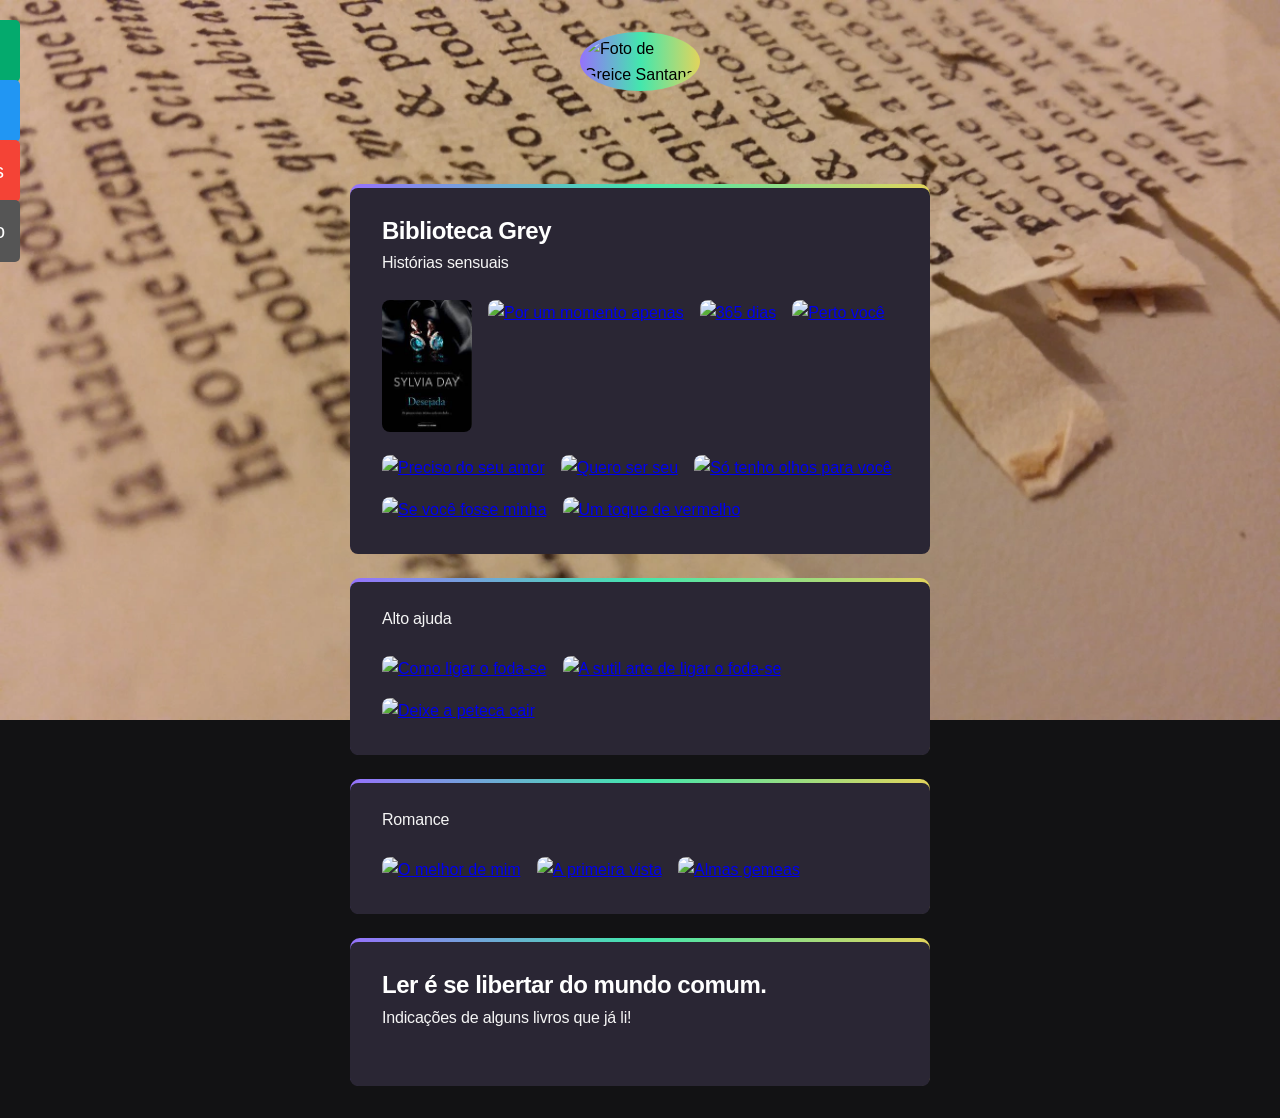
==== NLW-main/index.html @ d248dae0 "Manutenção" ====
<!DOCTYPE html>
<html lang="pt-br">
    <head>

        <link rel="preconnect" href="https://fonts.googleapis.com">
        <link rel="preconnect" href="https://fonts.gstatic.com" crossorigin>
        <link href="https: //fonts.googleapis.com/css2? família= Inter:wght@400;900 &family= Justo & family= Rubik+Moonrocks & family= Sarala & display=swap" rel="stylesheet">

        <meta charset="UTF-8">
        <meta http-equiv="X-UA-Compatible" content="IE=edge">
        <meta name="viewport" content="width=device-width, initial-scale=1.0">
        <title>NLW-Explorer</title>

        <link rel="stylesheet" href="./styles.css">

    </head>
    <body>
        
      <header>
        <div>
            <img 
            src="https://github.com/greiceprogram.png" 
            alt="Foto de Greice Santana">
        </div>
      </header>

      
      <div id="mySidenav" class="sidenav">
        <a href="Sobre/sobre.html" id="about">Sobre</a>
        <a href="#" id="blog">Livros</a>
        <a href="Autores/autores.html" id="projects">Autores</a>
        <a href="Contatos/contatos.html" id="contact">Contato</a>
      </div>



        <main>

            <section>
                <div>
                    <h2>Biblioteca Grey</h2>
                    <p>Histórias sensuais</p>

                    <ul class="Book-list">
                        <li>
                            <a 
                            target="_blank"
                            href="https://busca.saraiva.com.br/q/sylvia-day">
                                <img src="[data-uri]" 
                                alt="Desejada">
                            </a>
                        </li>

                        <li>
                            <a 
                            target="_blank"
                            href="https://busca.saraiva.com.br/q/livros-bella-andre">
                                <img src="https://encrypted-tbn0.gstatic.com/images?q=tbn:ANd9GcSWeYGW1NsFnx5xRuJJDYx2omB6yG2KRFer8g&usqp=CAU" 
                                alt="Por um momento apenas">
                            </a>
                        </li>

                        <li>
                            <a 
                            target="_blank"
                            href="https://www.amazon.com.br/Livros-Blanka-Lipinska/s?rh=n%3A6740748011%2Cp_27%3ABlanka+Lipinska">
                                <img src="https://images-na.ssl-images-amazon.com/images/I/61r6cy3+KcL.jpg" 
                                alt="365 dias">
                            </a>
                        </li>

                        <li>
                            <a 
                            target="_blank"
                            href="https://www.americanas.com.br/produto/9692995?epar=bp_pl_00_go_categ_pqs_giro_n_comp_tk1&opn=YSMESP&WT.srch=1&offerId=629e99252376eb9c726cc6d1&gclid=CjwKCAjw4c-ZBhAEEiwAZ105RacMiMD8FVriwUn4CHJno9oN3gcx_Ol1qgRYwqW6VTF2Ma4ygqUcCxoCiLAQAvD_BwE&gclsrc=aw.ds">
                                <img src="https://images-na.ssl-images-amazon.com/images/I/81O41vOAkGL.jpg" 
                                alt="Perto você">
                            </a>
                        </li>
 
                        <li>
                            <a 
                            target="_blank"
                            href="https://www.americanas.com.br/produto/9692995?epar=bp_pl_00_go_categ_pqs_giro_n_comp_tk1&opn=YSMESP&WT.srch=1&offerId=629e99252376eb9c726cc6d1&gclid=CjwKCAjw4c-ZBhAEEiwAZ105RacMiMD8FVriwUn4CHJno9oN3gcx_Ol1qgRYwqW6VTF2Ma4ygqUcCxoCiLAQAvD_BwE&gclsrc=aw.ds">
                                <img src="http://2.bp.blogspot.com/-tWGn99gyAVo/VhO1QhoOOtI/AAAAAAAASac/PzkW5nZ1FwU/s1600/preciso-do-seu-amor-capa_1.jpg.1000x1353_q85_crop.jpg" 
                                alt="Preciso do seu amor">
                            </a>
                        </li>

                        <li>
                            <a 
                            target="_blank"
                            href="https://www.americanas.com.br/produto/5565104165?epar=bp_pl_00_go_categ_pqs_giro_n_comp_tk1&opn=YSMESP&WT.srch=1&offerId=62ed01beadbc5f39b9573297&gclid=CjwKCAjw4c-ZBhAEEiwAZ105Rcsqhy22wnf8AqCYOQAox_hHhKZ2saTsZ0v2PMfOuzZcPjAivE1kPRoCs1IQAvD_BwE&gclsrc=aw.ds">
                                <img src="https://images-na.ssl-images-amazon.com/images/I/71XENgzM0jL.jpg" 
                                alt="Quero ser seu">
                            </a>
                        </li>

                        <li>
                            <a 
                            target="_blank"
                            href="https://www.amazon.com.br/S%C3%B3-Tenho-Olhos-Para-Voc%C3%AA/dp/8581636357/ref=asc_df_8581636357/?tag=googleshopp00-20&linkCode=df0&hvadid=379787615198&hvpos=&hvnetw=g&hvrand=10429866253239739219&hvpone=&hvptwo=&hvqmt=&hvdev=c&hvdvcmdl=&hvlocint=&hvlocphy=1001773&hvtargid=pla-809451737726&psc=1">
                                <img src="https://encrypted-tbn0.gstatic.com/images?q=tbn:ANd9GcTW7sgQI91WEaV59oa-XT6Xhc-qsxuhTgR_TQ&usqp=CAU" 
                                alt="Só tenho olhos para você">
                            </a>
                        </li>

                        <li>
                            <a 
                            target="_blank"
                            href="https://produto.mercadolivre.com.br/MLB-2158782577-se-voc-fosse-minha-_JM?matt_tool=18956390&utm_source=google_shopping&utm_medium=organic">
                                <img src="https://www.livrosefuxicos.com/wp-content/uploads/2014/01/SE_VOCE_FOSSE_MINHA_BELLA_ANDRE_Resenha.jpg" 
                                alt="Se você fosse minha">
                            </a>
                        </li>
                        <li>
                            <a 
                            target="_blank"
                            href="https://www.amazon.com.br/Um-toque-vermelho-Sylvia-Day/dp/8565530299/ref=asc_df_8565530299/?tag=googleshopp00-20&linkCode=df0&hvadid=379818275912&hvpos=&hvnetw=g&hvrand=2972746033912896573&hvpone=&hvptwo=&hvqmt=&hvdev=c&hvdvcmdl=&hvlocint=&hvlocphy=1001773&hvtargid=pla-809248846787&psc=1">
                                <img src="https://images-na.ssl-images-amazon.com/images/I/41fLxFCEW0L._SX345_BO1,204,203,200_.jpg" 
                                alt="Um toque de vermelho">
                            </a>
                        </li>

                    </ul>
                    
            </section>

            <section>
                <div>
                    <p>Alto ajuda</p>

                    <ul class="Book-list">
                        <li>
                            <a 
                            target="_blank"
                            href="https://www.mercadolivre.com.br/como-ligar-o-foda-se-e-ter-uma-vida-estressante-e-de-sucesso-de-honorato-samuel-editora-prime-editorial-ltda-capa-mole-em-portugus-2021/p/MLB19285650?matt_tool=18884595&matt_word=&matt_source=google&matt_campaign_id=14300459458&matt_ad_group_id=124587330943&matt_match_type=&matt_network=g&matt_device=c&matt_creative=539490865628&matt_keyword=&matt_ad_position=&matt_ad_type=pla&matt_merchant_id=466374175&matt_product_id=MLB19285650-product&matt_product_partition_id=1406227986475&matt_target_id=pla-1406227986475&gclid=CjwKCAjw4c-ZBhAEEiwAZ105RQVau03Sp1-sWLd7ny8XN4rV1RWCzPPidmyEr3ed-7MIimeCcvkS4RoC5JEQAvD_BwE">
                                <img src="https://m.media-amazon.com/images/I/4154uvFk4ZL.jpg" 
                                alt="Como ligar o foda-se">
                            </a>
                        </li>

                        <li>
                            <a 
                            target="_blank"
                            href="https://www.americanas.com.br/produto/132730056?epar=bp_pl_00_go_livro_pmax_geral_1p&opn=YSMESP&WT.srch=1&offerId=59f71d641f09073c7e5c0553&gclid=CjwKCAjw4c-ZBhAEEiwAZ105RVXxQgb0FwqM55DZ_Fd7kbW4MsEOnLp6vF2GF4DGygdcZ2pYMssXIhoCLgUQAvD_BwE&gclsrc=aw.ds">
                                <img src="https://lojasaraiva.vteximg.com.br/arquivos/ids/3241025/1008449071.jpg?v=637034105101630000" 
                                alt="A sutil arte de ligar o foda-se">
                            </a>
                        </li>

                        <li>
                            <a 
                            target="_blank"
                            href="https://www.amazon.com.br/Deixe-Peteca-Cair-Tiffany-Dufu/dp/8544106552/ref=asc_df_8544106552/?tag=googleshopp00-20&linkCode=df0&hvadid=379792561178&hvpos=&hvnetw=g&hvrand=15444465439306519425&hvpone=&hvptwo=&hvqmt=&hvdev=c&hvdvcmdl=&hvlocint=&hvlocphy=1001773&hvtargid=pla-809638839780&psc=1">
                                <img src="https://images-na.ssl-images-amazon.com/images/I/71JZ9ydVVbL.jpg" 
                                alt="Deixe a peteca cair">
                            </a>
                        </li>

                        

                    </ul>
                    
            </section>

            <section>
                <div>
                    <p>Romance </p>

                    <ul class="Book-list">
                        <li>
                            <a 
                            target="_blank"
                            href="https://www.americanas.com.br/produto/110743139?epar=bp_pl_00_go_livro_pmax_geral&opn=YSMESP&WT.srch=1&offerId=62b264842376eb9c724f0873&gclid=CjwKCAjw4c-ZBhAEEiwAZ105RU5eqUeKhByrFfzTehYbFb7nvD3i06-p1bboJFrTltNvtQ4MwnEtxRoCvqsQAvD_BwE&gclsrc=aw.ds">
                                <img src="https://www.editoraarqueiro.com.br/media/livros_livro/o-melhor-de-mim-capa-web.jpg.170x255_q85_upscale.jpg" 
                                alt="O melhor de mim">
                            </a>
                        </li>

                        <li>
                            <a 
                            target="_blank"
                            href="https://www.amazon.com.br/%C3%80-primeira-vista-Nicholas-Sparks/dp/858041055X/ref=asc_df_858041055X/?tag=googleshopp00-20&linkCode=df0&hvadid=379795242161&hvpos=&hvnetw=g&hvrand=14155538403895442245&hvpone=&hvptwo=&hvqmt=&hvdev=c&hvdvcmdl=&hvlocint=&hvlocphy=1001773&hvtargid=pla-810991071528&psc=1">
                                <img src="https://www.editoraarqueiro.com.br/media/livros_livro/a-primeira-vista_capa-web.jpg.170x255_q85_upscale.jpg" 
                                alt="A primeira vista">
                            </a>
                        </li>

                        <li>
                            <a 
                            target="_blank"
                            href="https://www.amazon.com.br/Almas-g%C3%AAmeas-quanto-consegue-sobreviver/dp/8580418631">
                                <img src="https://images-na.ssl-images-amazon.com/images/I/51wNHPaxKpL._SX452_BO1,204,203,200_.jpg" 
                                alt="Almas gemeas">
                            </a>
                        </li>

                        

                    </ul>
                    
            </section>


            <section>
                <div>
                    <h2>Ler é se libertar do mundo comum.</h2>
                    <p>Indicações de alguns livros que já li!</p>

                    <ul class="social-list">
                        <li>
                        
                            
                    </a>
                        </li>

                    </ul>
                    
            </section>
            
        </main>
            
        </body>
        </html>
---- NLW-main/styles.css ----
* {
    margin: 0;
    padding: 0;
    box-sizing: border-box;
}

#mySidenav a {
    position: absolute; /* Position them relative to the browser window */
    left: -80px; /* Position them outside of the screen */
    transition: 0.3s; /* Add transition on hover */
    padding: 15px; /* 15px padding */
    width: 100px; /* Set a specific width */
    text-decoration: none; /* Remove underline */
    font-size: 20px; /* Increase font size */
    color: white; /* White text color */
    border-radius: 0 5px 5px 0; /* Rounded corners on the top right and bottom right side */
  }
  
  #mySidenav a:hover {
    left: 0; /* On mouse-over, make the elements appear as they should */
  }
  
  /* The about link: 20px from the top with a green background */
  #about {
    top: 20px;
    background-color: #04AA6D;
  }
  
  #blog {
    top: 80px;
    background-color: #2196F3; /* Blue */
  }
  
  #projects {
    top: 140px;
    background-color: #f44336; /* Red */
  }
  
  #contact {
    top: 200px;
    background-color: #555 /* Light Black */
  }

ul{
    list-style: none;
}

body {
    background-image: url(./assets/bg.jpg);
    background-position: top center;
    background-size: 100% auto;
    background-repeat: no-repeat;
    background-color: #121214;
}

body * {
    font-family: 'Inter', sans-serif;
    line-height: 160%;
}

header {
    padding-top: 32px;
    height: calc(120px + 32px);
    
}
header div{
    width: 120px;
    margin: auto;
    background-image: linear-gradient(90deg,#9572fC 0%, #43E7AD 50.52%, #E2D45C 100%);
    border-radius: 50%;

    display: flex;
    padding: 4px;
}

header div:hover{
    transform: scale(1.1);
}

header div img {
    width: 100%;
    border-radius: 50%;
}

main {
    max-width: 580px;
    width: 90%;
    margin: 32px auto;

    display: grid;
    gap: 24px;

}

section {
     color: white;
     background-image: linear-gradient(90deg,#9572fC 0%, #43E7AD 50.52%, #E2D45C 100%); 
     padding-top: 4px;
     border-radius: 10px;
    }


section div {
    background-color: #2a2634;
    padding: 32px;
    padding-top: 24px;
    border-radius: 8px;
}

section h2 {
    letter-spacing: -0.47px;
}

section p {
    letter-spacing: -0.18px;
    color: whitesmoke;
}

section ul{
    display: flex;
    flex-wrap: wrap;
    gap: 16px;

    margin-top: 24px;
}

.Book-list img {
    width: 90px;
    border-radius: 8px;
}

.Book-list img:hover{
    transform: scale(1.1);
}

.Book-list-Bel img {
    border-radius: 50%;
    width: 70px;
    border: 1px solid #443E54;

}

.Book-list-Bel img:hover{
    transform: scale(1.1);
}

.social-list img:hover{
    transform: scale(1.1);
}

/* animation */

header div {
    animation: fromTop .7s .2s backwards;

}

main section {
    animation: fromBottom .7s backwards;
}       

main section:nth-child(1){
    animation-delay: 0;
}
main section:nth-child(2){
    animation-delay: .4s;

}
main section:nth-child(3){
    animation-delay: .8s;

}

@keyframes fromTop{
    from{
        opacity: 0;
        transform: translateY(-30px);
    }

    to{
        opacity: 1;
        transform: translateY(0);
    }
}

@keyframes fromBottom {
    from{
        opacity: 0;
        transform: translateY(30px);
    }

    to{
        opacity: 1;
        transform: translateY(0);
    }

}
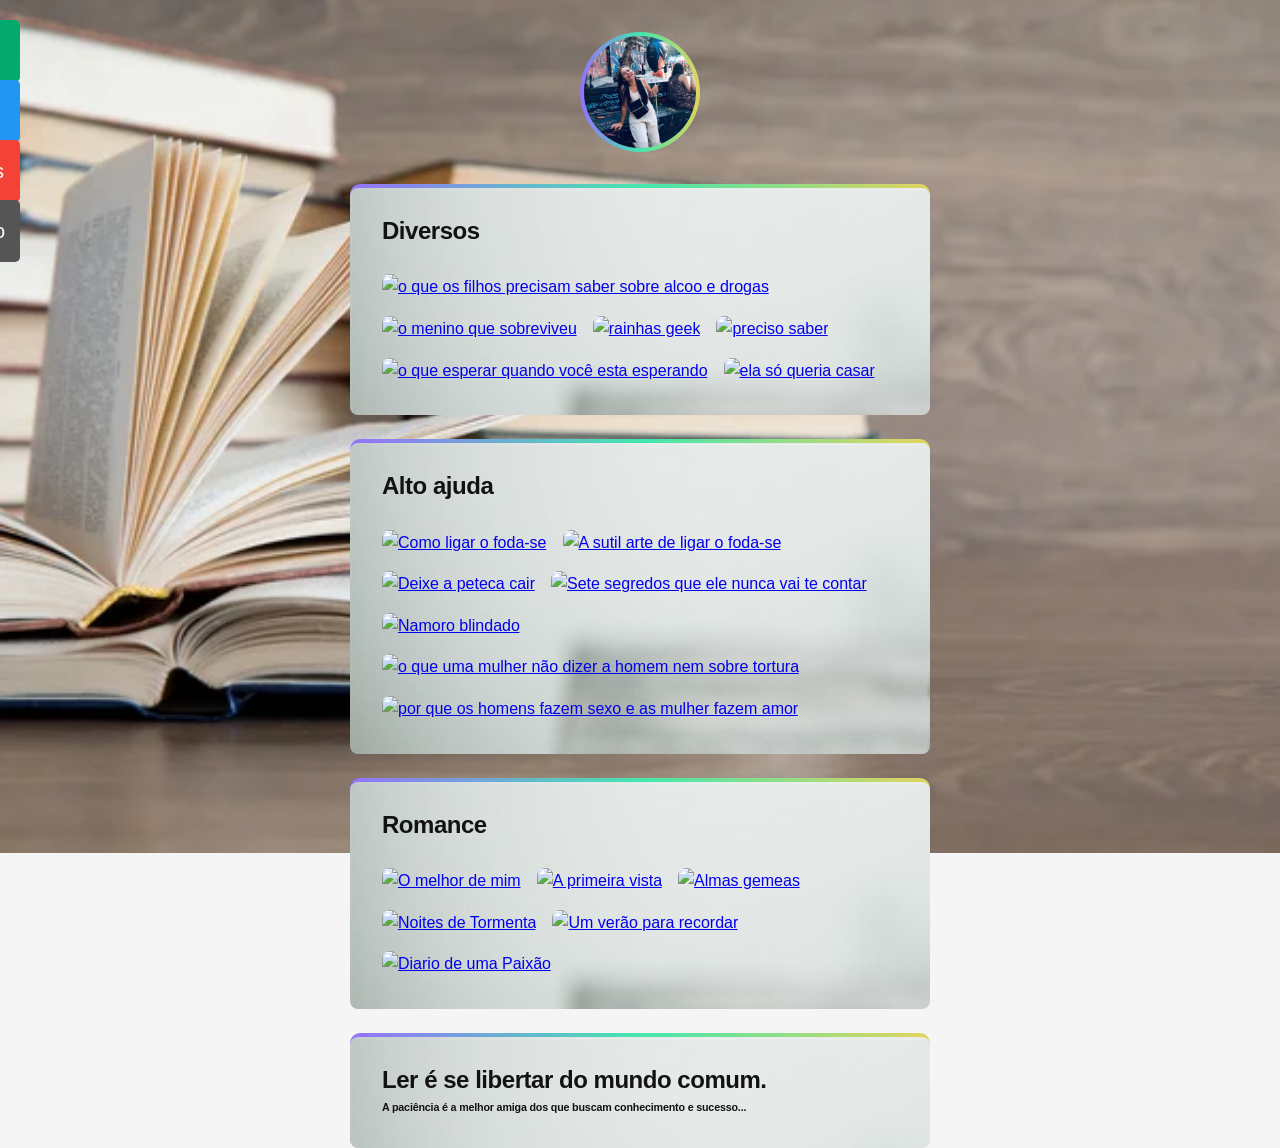
==== commit e10d6e51: "Manutenção" ====
--- a/NLW-main/index.html
+++ b/NLW-main/index.html
@@ -9,7 +9,7 @@
         <meta charset="UTF-8">
         <meta http-equiv="X-UA-Compatible" content="IE=edge">
         <meta name="viewport" content="width=device-width, initial-scale=1.0">
-        <title>NLW-Explorer</title>
+        <title>Minha Biblioteca</title>
 
         <link rel="stylesheet" href="./styles.css">
 
@@ -19,7 +19,7 @@
       <header>
         <div>
             <img 
-            src="https://github.com/greiceprogram.png" 
+            src="GreiceInicio.jpeg" 
             alt="Foto de Greice Santana">
         </div>
       </header>
@@ -27,100 +27,150 @@
       
       <div id="mySidenav" class="sidenav">
         <a href="Sobre/sobre.html" id="about">Sobre</a>
-        <a href="#" id="blog">Livros</a>
+        <a href="Livros/livros.html" id="blog">Livros</a>
         <a href="Autores/autores.html" id="projects">Autores</a>
         <a href="Contatos/contatos.html" id="contact">Contato</a>
       </div>
 
 
 
-        <main>
+      <main>
+
+        <section>
+            <div> 
+                <h2>Diversos</h2>
+
+                <ul class="Book-list">
+                    <li>
+                        <a 
+                        target="_blank"
+                        href="https://www.amazon.com.br/Filhos-Precisam-Saber-%C3%81lcool-Drogas/dp/8539504820">
+                            <img src="https://m.media-amazon.com/images/I/71bHw6BBqSL.jpg" 
+                            alt="o que os filhos precisam saber sobre alcoo e drogas">
+    
+                            
+                        </a>
+                    </li>
+
+                    <li>
+                        <a 
+                        target="_blank"
+                        href="https://www.amazon.com.br/Menino-Que-Sobreviveu-Rhiannon-Navin/dp/8544107907">
+                            <img src="https://m.media-amazon.com/images/I/91k02ZMVxEL.jpg" 
+                            alt="o menino que sobreviveu">
+                        </a>
+
+                    <li>
+                        <a 
+                        target="_blank"
+                        href="https://www.amazon.com.br/Rainhas-geek-amigos-hist%C3%B3rias-conven%C3%A7%C3%A3o/dp/8542213378">
+                            <img src="https://m.media-amazon.com/images/I/91QAqD6B-UL.jpg" 
+                            alt="rainhas geek">
+                        </a>
+                    </li>
+
+                    <li>
+                        <a 
+                        target="_blank"
+                        href="https://www.amazon.com.br/Preciso-saber-Karen-Cleveland/dp/854221241X">
+                            <img src="https://m.media-amazon.com/images/I/91wtx7mnqlL.jpg" 
+                            alt="preciso saber">
+                        </a>
+                    </li>
+
+                    <li>
+                        <a 
+                        target="_blank"
+                        href="https://www.americanas.com.br/produto/9692995?epar=bp_pl_00_go_categ_pqs_giro_n_comp_tk1&opn=YSMESP&WT.srch=1&offerId=629e99252376eb9c726cc6d1&gclid=CjwKCAjw4c-ZBhAEEiwAZ105RacMiMD8FVriwUn4CHJno9oN3gcx_Ol1qgRYwqW6VTF2Ma4ygqUcCxoCiLAQAvD_BwE&gclsrc=aw.ds">
+                            <img src="https://m.media-amazon.com/images/I/81WZs8vLW-L.jpg" 
+                            alt="o que esperar quando você esta esperando">
+                        </a>
+                    </li>
+
+                    <li>
+                        <a 
+                        target="_blank"
+                        href="https://www.amazon.com.br/Ela-Queria-Casar-Marcelo-Cezar/dp/8577222055">
+                            <img src="https://m.media-amazon.com/images/I/51K7NZzzcsL.jpg" 
+                            alt="ela só queria casar">
+                        </a>
+                    </li>
+
+                    
+
+                </ul>
+                
+        </section>
 
             <section>
                 <div>
-                    <h2>Biblioteca Grey</h2>
-                    <p>Histórias sensuais</p>
+                    <h2>Alto ajuda</h2>
 
                     <ul class="Book-list">
                         <li>
                             <a 
                             target="_blank"
-                            href="https://busca.saraiva.com.br/q/sylvia-day">
-                                <img src="[data-uri]" 
-                                alt="Desejada">
-                            </a>
-                        </li>
-
-                        <li>
-                            <a 
-                            target="_blank"
-                            href="https://busca.saraiva.com.br/q/livros-bella-andre">
-                                <img src="https://encrypted-tbn0.gstatic.com/images?q=tbn:ANd9GcSWeYGW1NsFnx5xRuJJDYx2omB6yG2KRFer8g&usqp=CAU" 
-                                alt="Por um momento apenas">
-                            </a>
-                        </li>
-
-                        <li>
-                            <a 
-                            target="_blank"
-                            href="https://www.amazon.com.br/Livros-Blanka-Lipinska/s?rh=n%3A6740748011%2Cp_27%3ABlanka+Lipinska">
-                                <img src="https://images-na.ssl-images-amazon.com/images/I/61r6cy3+KcL.jpg" 
-                                alt="365 dias">
-                            </a>
-                        </li>
-
-                        <li>
-                            <a 
-                            target="_blank"
-                            href="https://www.americanas.com.br/produto/9692995?epar=bp_pl_00_go_categ_pqs_giro_n_comp_tk1&opn=YSMESP&WT.srch=1&offerId=629e99252376eb9c726cc6d1&gclid=CjwKCAjw4c-ZBhAEEiwAZ105RacMiMD8FVriwUn4CHJno9oN3gcx_Ol1qgRYwqW6VTF2Ma4ygqUcCxoCiLAQAvD_BwE&gclsrc=aw.ds">
-                                <img src="https://images-na.ssl-images-amazon.com/images/I/81O41vOAkGL.jpg" 
-                                alt="Perto você">
-                            </a>
-                        </li>
- 
-                        <li>
-                            <a 
-                            target="_blank"
-                            href="https://www.americanas.com.br/produto/9692995?epar=bp_pl_00_go_categ_pqs_giro_n_comp_tk1&opn=YSMESP&WT.srch=1&offerId=629e99252376eb9c726cc6d1&gclid=CjwKCAjw4c-ZBhAEEiwAZ105RacMiMD8FVriwUn4CHJno9oN3gcx_Ol1qgRYwqW6VTF2Ma4ygqUcCxoCiLAQAvD_BwE&gclsrc=aw.ds">
-                                <img src="http://2.bp.blogspot.com/-tWGn99gyAVo/VhO1QhoOOtI/AAAAAAAASac/PzkW5nZ1FwU/s1600/preciso-do-seu-amor-capa_1.jpg.1000x1353_q85_crop.jpg" 
-                                alt="Preciso do seu amor">
-                            </a>
-                        </li>
-
-                        <li>
-                            <a 
-                            target="_blank"
-                            href="https://www.americanas.com.br/produto/5565104165?epar=bp_pl_00_go_categ_pqs_giro_n_comp_tk1&opn=YSMESP&WT.srch=1&offerId=62ed01beadbc5f39b9573297&gclid=CjwKCAjw4c-ZBhAEEiwAZ105Rcsqhy22wnf8AqCYOQAox_hHhKZ2saTsZ0v2PMfOuzZcPjAivE1kPRoCs1IQAvD_BwE&gclsrc=aw.ds">
-                                <img src="https://images-na.ssl-images-amazon.com/images/I/71XENgzM0jL.jpg" 
-                                alt="Quero ser seu">
-                            </a>
-                        </li>
-
-                        <li>
-                            <a 
-                            target="_blank"
-                            href="https://www.amazon.com.br/S%C3%B3-Tenho-Olhos-Para-Voc%C3%AA/dp/8581636357/ref=asc_df_8581636357/?tag=googleshopp00-20&linkCode=df0&hvadid=379787615198&hvpos=&hvnetw=g&hvrand=10429866253239739219&hvpone=&hvptwo=&hvqmt=&hvdev=c&hvdvcmdl=&hvlocint=&hvlocphy=1001773&hvtargid=pla-809451737726&psc=1">
-                                <img src="https://encrypted-tbn0.gstatic.com/images?q=tbn:ANd9GcTW7sgQI91WEaV59oa-XT6Xhc-qsxuhTgR_TQ&usqp=CAU" 
-                                alt="Só tenho olhos para você">
-                            </a>
-                        </li>
-
-                        <li>
-                            <a 
-                            target="_blank"
-                            href="https://produto.mercadolivre.com.br/MLB-2158782577-se-voc-fosse-minha-_JM?matt_tool=18956390&utm_source=google_shopping&utm_medium=organic">
-                                <img src="https://www.livrosefuxicos.com/wp-content/uploads/2014/01/SE_VOCE_FOSSE_MINHA_BELLA_ANDRE_Resenha.jpg" 
-                                alt="Se você fosse minha">
-                            </a>
-                        </li>
-                        <li>
-                            <a 
-                            target="_blank"
-                            href="https://www.amazon.com.br/Um-toque-vermelho-Sylvia-Day/dp/8565530299/ref=asc_df_8565530299/?tag=googleshopp00-20&linkCode=df0&hvadid=379818275912&hvpos=&hvnetw=g&hvrand=2972746033912896573&hvpone=&hvptwo=&hvqmt=&hvdev=c&hvdvcmdl=&hvlocint=&hvlocphy=1001773&hvtargid=pla-809248846787&psc=1">
-                                <img src="https://images-na.ssl-images-amazon.com/images/I/41fLxFCEW0L._SX345_BO1,204,203,200_.jpg" 
-                                alt="Um toque de vermelho">
-                            </a>
-                        </li>
+                            href="https://www.mercadolivre.com.br/como-ligar-o-foda-se-e-ter-uma-vida-estressante-e-de-sucesso-de-honorato-samuel-editora-prime-editorial-ltda-capa-mole-em-portugus-2021/p/MLB19285650?matt_tool=18884595&matt_word=&matt_source=google&matt_campaign_id=14300459458&matt_ad_group_id=124587330943&matt_match_type=&matt_network=g&matt_device=c&matt_creative=539490865628&matt_keyword=&matt_ad_position=&matt_ad_type=pla&matt_merchant_id=466374175&matt_product_id=MLB19285650-product&matt_product_partition_id=1406227986475&matt_target_id=pla-1406227986475&gclid=CjwKCAjw4c-ZBhAEEiwAZ105RQVau03Sp1-sWLd7ny8XN4rV1RWCzPPidmyEr3ed-7MIimeCcvkS4RoC5JEQAvD_BwE">
+                                <img src="https://m.media-amazon.com/images/I/4154uvFk4ZL.jpg" 
+                                alt="Como ligar o foda-se">
+                            </a>
+                        </li>
+
+                        <li>
+                            <a 
+                            target="_blank"
+                            href="https://www.americanas.com.br/produto/132730056?epar=bp_pl_00_go_livro_pmax_geral_1p&opn=YSMESP&WT.srch=1&offerId=59f71d641f09073c7e5c0553&gclid=CjwKCAjw4c-ZBhAEEiwAZ105RVXxQgb0FwqM55DZ_Fd7kbW4MsEOnLp6vF2GF4DGygdcZ2pYMssXIhoCLgUQAvD_BwE&gclsrc=aw.ds">
+                                <img src="https://lojasaraiva.vteximg.com.br/arquivos/ids/3241025/1008449071.jpg?v=637034105101630000" 
+                                alt="A sutil arte de ligar o foda-se">
+                            </a>
+                        </li>
+
+                        <li>
+                            <a 
+                            target="_blank"
+                            href="https://www.amazon.com.br/Deixe-Peteca-Cair-Tiffany-Dufu/dp/8544106552/ref=asc_df_8544106552/?tag=googleshopp00-20&linkCode=df0&hvadid=379792561178&hvpos=&hvnetw=g&hvrand=15444465439306519425&hvpone=&hvptwo=&hvqmt=&hvdev=c&hvdvcmdl=&hvlocint=&hvlocphy=1001773&hvtargid=pla-809638839780&psc=1">
+                                <img src="https://images-na.ssl-images-amazon.com/images/I/71JZ9ydVVbL.jpg" 
+                                alt="Deixe a peteca cair">
+                            </a>
+                        </li>
+
+                        <li>
+                            <a 
+                            target="_blank"
+                            href="https://www.amazon.com.br/Sete-segredos-nunca-contar-voc%C3%AA/dp/8573256540">
+                                <img src="https://m.media-amazon.com/images/I/51wJffV6NHL.jpg" 
+                                alt="Sete segredos que ele nunca vai te contar">
+                            </a>
+                        </li>
+
+                        <li>
+                            <a 
+                            target="_blank"
+                            href="https://www.amazon.com.br/Namoro-Blindado-Relacionamento-Cora%C3%A7%C3%A3o-Parido/dp/8578607651">
+                                <img src="https://m.media-amazon.com/images/I/71+bsGk+9FL.jpg" 
+                                alt="Namoro blindado">
+                            </a>
+                        </li>
+
+                        <li>
+                            <a 
+                            target="_blank"
+                            href="https://www.amazon.com.br/Mulher-Deve-Dizer-Homem-Tortura/dp/8576790327">
+                                <img src="https://m.media-amazon.com/images/I/81G2A7oFZeL.jpg" 
+                                alt="o que uma mulher não dizer a homem nem sobre tortura">
+                            </a>
+                        </li>
+
+                        <li>
+                            <a 
+                            target="_blank"
+                            href="https://www.amazon.com.br/Homens-Fazem-Sexo-Mulheres-Amor/dp/8575425455">
+                                <img src="https://m.media-amazon.com/images/I/51UAb3P3rNL.jpg" 
+                                alt="por que os homens fazem sexo e as mulher fazem amor">
+                            </a>
+                        </li>
+
+                        
 
                     </ul>
                     
@@ -128,33 +178,60 @@
 
             <section>
                 <div>
-                    <p>Alto ajuda</p>
+                    <h2>Romance </h2>
 
                     <ul class="Book-list">
                         <li>
                             <a 
                             target="_blank"
-                            href="https://www.mercadolivre.com.br/como-ligar-o-foda-se-e-ter-uma-vida-estressante-e-de-sucesso-de-honorato-samuel-editora-prime-editorial-ltda-capa-mole-em-portugus-2021/p/MLB19285650?matt_tool=18884595&matt_word=&matt_source=google&matt_campaign_id=14300459458&matt_ad_group_id=124587330943&matt_match_type=&matt_network=g&matt_device=c&matt_creative=539490865628&matt_keyword=&matt_ad_position=&matt_ad_type=pla&matt_merchant_id=466374175&matt_product_id=MLB19285650-product&matt_product_partition_id=1406227986475&matt_target_id=pla-1406227986475&gclid=CjwKCAjw4c-ZBhAEEiwAZ105RQVau03Sp1-sWLd7ny8XN4rV1RWCzPPidmyEr3ed-7MIimeCcvkS4RoC5JEQAvD_BwE">
-                                <img src="https://m.media-amazon.com/images/I/4154uvFk4ZL.jpg" 
-                                alt="Como ligar o foda-se">
-                            </a>
-                        </li>
-
-                        <li>
-                            <a 
-                            target="_blank"
-                            href="https://www.americanas.com.br/produto/132730056?epar=bp_pl_00_go_livro_pmax_geral_1p&opn=YSMESP&WT.srch=1&offerId=59f71d641f09073c7e5c0553&gclid=CjwKCAjw4c-ZBhAEEiwAZ105RVXxQgb0FwqM55DZ_Fd7kbW4MsEOnLp6vF2GF4DGygdcZ2pYMssXIhoCLgUQAvD_BwE&gclsrc=aw.ds">
-                                <img src="https://lojasaraiva.vteximg.com.br/arquivos/ids/3241025/1008449071.jpg?v=637034105101630000" 
-                                alt="A sutil arte de ligar o foda-se">
-                            </a>
-                        </li>
-
-                        <li>
-                            <a 
-                            target="_blank"
-                            href="https://www.amazon.com.br/Deixe-Peteca-Cair-Tiffany-Dufu/dp/8544106552/ref=asc_df_8544106552/?tag=googleshopp00-20&linkCode=df0&hvadid=379792561178&hvpos=&hvnetw=g&hvrand=15444465439306519425&hvpone=&hvptwo=&hvqmt=&hvdev=c&hvdvcmdl=&hvlocint=&hvlocphy=1001773&hvtargid=pla-809638839780&psc=1">
-                                <img src="https://images-na.ssl-images-amazon.com/images/I/71JZ9ydVVbL.jpg" 
-                                alt="Deixe a peteca cair">
+                            href="https://www.americanas.com.br/produto/110743139?epar=bp_pl_00_go_livro_pmax_geral&opn=YSMESP&WT.srch=1&offerId=62b264842376eb9c724f0873&gclid=CjwKCAjw4c-ZBhAEEiwAZ105RU5eqUeKhByrFfzTehYbFb7nvD3i06-p1bboJFrTltNvtQ4MwnEtxRoCvqsQAvD_BwE&gclsrc=aw.ds">
+                                <img src="https://www.editoraarqueiro.com.br/media/livros_livro/o-melhor-de-mim-capa-web.jpg.170x255_q85_upscale.jpg" 
+                                alt="O melhor de mim">
+                            </a>
+                        </li>
+
+                        <li>
+                            <a 
+                            target="_blank"
+                            href="https://www.amazon.com.br/%C3%80-primeira-vista-Nicholas-Sparks/dp/858041055X/ref=asc_df_858041055X/?tag=googleshopp00-20&linkCode=df0&hvadid=379795242161&hvpos=&hvnetw=g&hvrand=14155538403895442245&hvpone=&hvptwo=&hvqmt=&hvdev=c&hvdvcmdl=&hvlocint=&hvlocphy=1001773&hvtargid=pla-810991071528&psc=1">
+                                <img src="https://www.editoraarqueiro.com.br/media/livros_livro/a-primeira-vista_capa-web.jpg.170x255_q85_upscale.jpg" 
+                                alt="A primeira vista">
+                            </a>
+                        </li>
+
+                        <li>
+                            <a 
+                            target="_blank"
+                            href="https://www.amazon.com.br/Almas-g%C3%AAmeas-quanto-consegue-sobreviver/dp/8580418631">
+                                <img src="https://images-na.ssl-images-amazon.com/images/I/51wNHPaxKpL._SX452_BO1,204,203,200_.jpg" 
+                                alt="Almas gemeas">
+                            </a>
+                        </li>
+
+                        <li>
+                            <a 
+                            target="_blank"
+                            href="https://www.estantevirtual.com.br/livros/nicholas-sparks/noites-de-tormenta/25910961?livro_novo=1&b_order=preco">
+                                <img src="https://br.web.img3.acsta.net/medias/nmedia/18/87/13/64/19872383.jpg" 
+                                alt="Noites de Tormenta">
+                            </a>
+                        </li>
+
+                        <li>
+                            <a 
+                            target="_blank"
+                            href="https://www.estantevirtual.com.br/livros/morgan-matson/verao-para-recomecar-um/3718181283?show_suggestion=0">
+                                <img src="https://m.media-amazon.com/images/I/61GacIuJVVL.jpg" 
+                                alt="Um verão para recordar">
+                            </a>
+                        </li>
+
+                        <li>
+                            <a 
+                            target="_blank"
+                            href="https://m.media-amazon.com/images/I/61KGgQ2lz0S.jpg">
+                                <img src="https://m.media-amazon.com/images/I/61KGgQ2lz0S.jpg" 
+                                alt="Diario de uma Paixão">
                             </a>
                         </li>
 
@@ -164,62 +241,14 @@
                     
             </section>
 
-            <section>
-                <div>
-                    <p>Romance </p>
-
-                    <ul class="Book-list">
-                        <li>
-                            <a 
-                            target="_blank"
-                            href="https://www.americanas.com.br/produto/110743139?epar=bp_pl_00_go_livro_pmax_geral&opn=YSMESP&WT.srch=1&offerId=62b264842376eb9c724f0873&gclid=CjwKCAjw4c-ZBhAEEiwAZ105RU5eqUeKhByrFfzTehYbFb7nvD3i06-p1bboJFrTltNvtQ4MwnEtxRoCvqsQAvD_BwE&gclsrc=aw.ds">
-                                <img src="https://www.editoraarqueiro.com.br/media/livros_livro/o-melhor-de-mim-capa-web.jpg.170x255_q85_upscale.jpg" 
-                                alt="O melhor de mim">
-                            </a>
-                        </li>
-
-                        <li>
-                            <a 
-                            target="_blank"
-                            href="https://www.amazon.com.br/%C3%80-primeira-vista-Nicholas-Sparks/dp/858041055X/ref=asc_df_858041055X/?tag=googleshopp00-20&linkCode=df0&hvadid=379795242161&hvpos=&hvnetw=g&hvrand=14155538403895442245&hvpone=&hvptwo=&hvqmt=&hvdev=c&hvdvcmdl=&hvlocint=&hvlocphy=1001773&hvtargid=pla-810991071528&psc=1">
-                                <img src="https://www.editoraarqueiro.com.br/media/livros_livro/a-primeira-vista_capa-web.jpg.170x255_q85_upscale.jpg" 
-                                alt="A primeira vista">
-                            </a>
-                        </li>
-
-                        <li>
-                            <a 
-                            target="_blank"
-                            href="https://www.amazon.com.br/Almas-g%C3%AAmeas-quanto-consegue-sobreviver/dp/8580418631">
-                                <img src="https://images-na.ssl-images-amazon.com/images/I/51wNHPaxKpL._SX452_BO1,204,203,200_.jpg" 
-                                alt="Almas gemeas">
-                            </a>
-                        </li>
-
-                        
-
-                    </ul>
-                    
-            </section>
-
 
             <section>
                 <div>
                     <h2>Ler é se libertar do mundo comum.</h2>
-                    <p>Indicações de alguns livros que já li!</p>
-
-                    <ul class="social-list">
-                        <li>
-                        
-                            
-                    </a>
-                        </li>
-
-                    </ul>
-                    
+                    <h6>A paciência é a melhor amiga dos que buscam conhecimento e sucesso...</h6>
             </section>
             
         </main>
-            
+    
         </body>
         </html>
--- a/NLW-main/styles.css
+++ b/NLW-main/styles.css
@@ -45,12 +45,50 @@
     list-style: none;
 }
 
+* {box-sizing: border-box}
+
+/* Container needed to position the overlay. Adjust the width as needed */
+.container {
+  position: relative;
+  width: 50%;
+  max-width: 300px;
+}
+
+/* Make the image to responsive */
+.image {
+  display: block;
+  width: 100%;
+  height: auto;
+}
+
+/* The overlay effect - lays on top of the container and over the image */
+.overlay {
+  position: absolute;
+  bottom: 0;
+  background: rgb(0, 0, 0);
+  background: rgba(0, 0, 0, 0.5); /* Black see-through */
+  color: #f1f1f1;
+  width: 100%;
+  transition: .5s ease;
+  opacity:0;
+  color: white;
+  font-size: 20px;
+  padding: 20px;
+  text-align: center;
+}
+
+/* When you mouse over the container, fade in the overlay title */
+.container:hover .overlay {
+  opacity: 1;
+}
+
 body {
-    background-image: url(./assets/bg.jpg);
+    background-image: url(assets/aberto.jpg);
+    height: 50px;
     background-position: top center;
     background-size: 100% auto;
     background-repeat: no-repeat;
-    background-color: #121214;
+    background-color:whitesmoke;
 }
 
 body * {
@@ -100,20 +138,28 @@
     }
 
 
-section div {
-    background-color: #2a2634;
+section div { /*Fundo do card*/
+    background-image: url(assets/fundo.jpg);
+    background-color: whitesmoke;
     padding: 32px;
     padding-top: 24px;
     border-radius: 8px;
+    
+}
+section h6{
+    letter-spacing: -0.18px;
+    color: #121214;
+
 }
 
 section h2 {
     letter-spacing: -0.47px;
+    color: #121214;
 }
 
 section p {
     letter-spacing: -0.18px;
-    color: whitesmoke;
+    color: #121214;
 }
 
 section ul{
@@ -171,6 +217,18 @@
 
 }
 
+.footer {
+  position: fixed;
+  left: 0;
+  bottom: 0;
+  width: 100%;
+  background-color: red;
+  color: white;
+  text-align: center;
+}
+
+
+
 @keyframes fromTop{
     from{
         opacity: 0;
